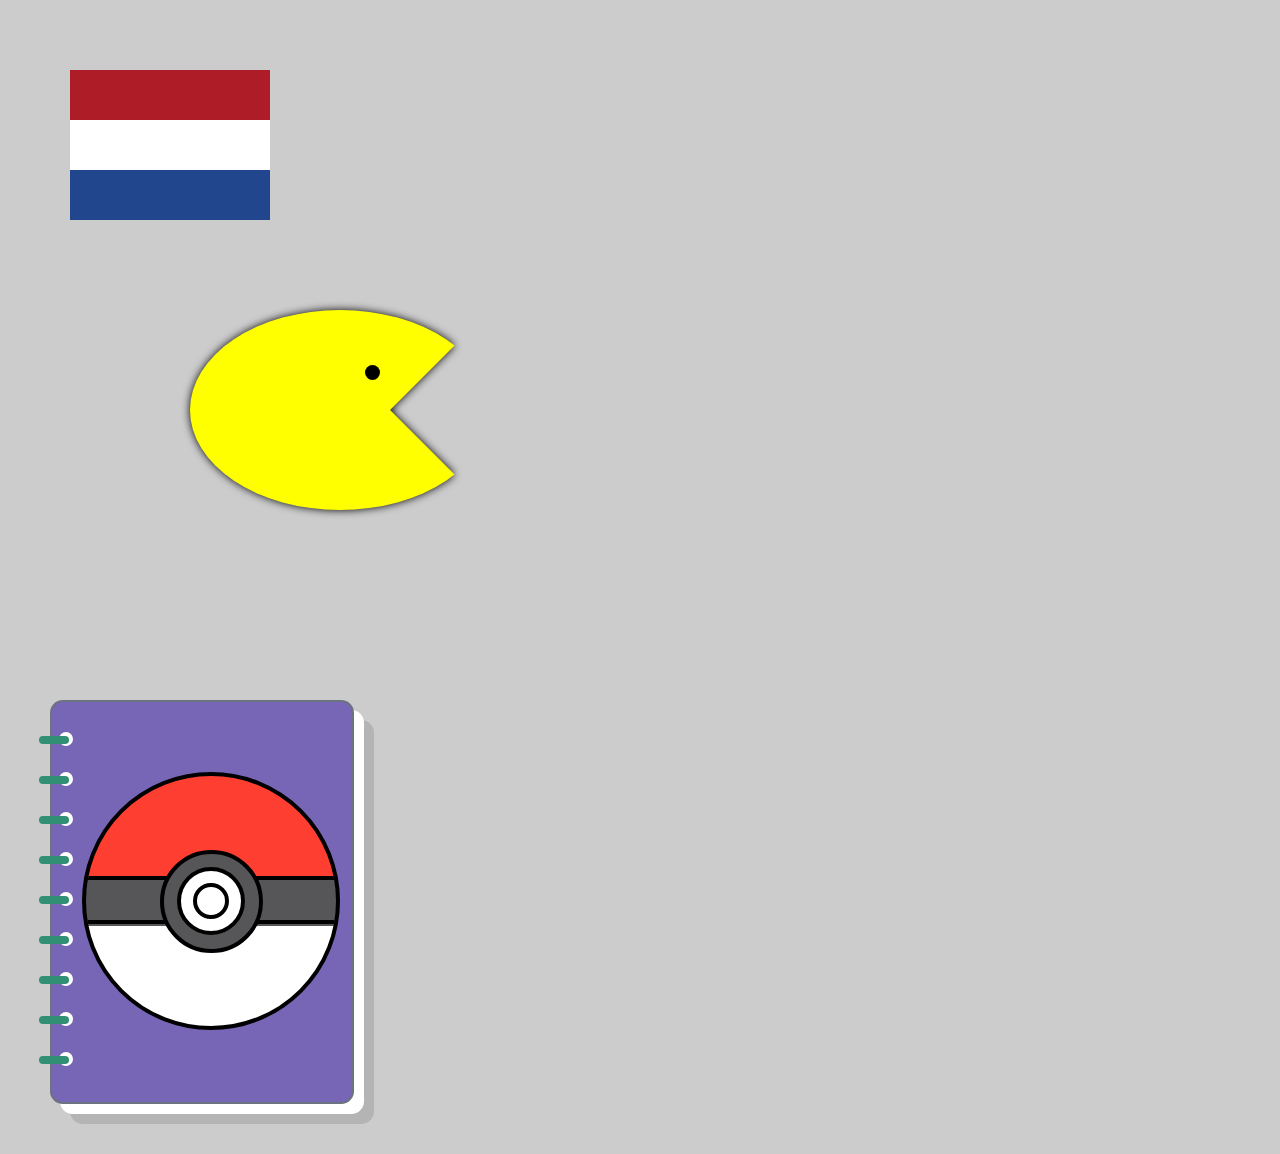
==== index.html @ 2cd79bb1 "i just added a flag pacman notebook pokeball" ====
<!DOCTYPE html>
<html lang="en">
<head>
  <meta charset="UTF-8">
  <meta name="viewport" content="width=device-width, initial-scale=1.0">
  <title>Holanda Bandera</title>
  <link rel="stylesheet" href="index.css">
</head>
<body>
  <div class="flag"></div>

  <div class="pacman">
    <div class="eye"></div>
  </div>

  <div class="notebook">
    <div class="circles">
      <div class="line"></div>
    </div>

    <div class="pokebola">
      <div class="pokebola-line"></div>
      <div class="pokebola-circles">
      </div>
    </div>

    <div class="mushroom">
      <div class="mushroom-head"></div>
      <div class="mushroom-face">
        <div class="mushroom-eye"></div>
      </div>
    </div>

  </div>
</body>
</html>
---- index.css ----
body{
  margin: 0;
  box-sizing: border-box;
  background-color: #ccc;
}

/* NETHERLANDS FLAG */

.flag{
  width: 200px;
  height: 50px;
  background-color: #ae1c28;
  margin: 70px;
  box-shadow: 0 50px #fff, 0 100px #21468e;
}

/* PACMAN */

.pacman{
  position: relative;
  margin: 190px;
  width: 100px;
  border-top: 100px solid yellow;
  border-right: 100px solid transparent;
  border-bottom: 100px solid yellow;
  border-left: 100px solid yellow;
  border-radius: 50%;
  filter: drop-shadow(0 0 4px);
}

.pacman::before{
  content: "";
  position: absolute;
  width: 15px;
  height: 15px;
  background-color: black;
  border-radius: 50%;
  top: -45px;
  right: 10px;
}

/* NOTEBOOK */

.notebook{
  width: 300px;
  height: 400px;
  background-color: #7765b5;
  margin: 50px;
  border:2px solid rgb(107 114 128);
  border-radius: 0.8em;
  box-shadow: 10px 10px #fff,
              20px 20px rgba(0, 0, 0, 0.116);
  position: relative;
}

.circles{
  position: absolute;
  top: 30px;
  left: 7px;
  width: 14px;
  height: 14px;
  background-color: #fff;
  border-radius: 50%;
  box-shadow: 0 40px, 0 80px, 0 120px, 0 160px, 0 200px, 0 240px, 0 280px, 0 320px;
  color: #fff;
}

.line{
  position: absolute;
  top: 4px;
  left: -20px;
  width: 30px;
  height: 8px;
  background-color: #319073;
  border-radius: 0.8em;
  box-shadow: 0 40px, 0 80px, 0 120px, 0 160px, 0 200px, 0 240px, 0 280px, 0 320px;
  color: #319073;
}

/* POKEBOLA */

.pokebola{
  display: flex;
  position: relative;
  width: 250px;
  height: 250px;
  border: 4px solid #000;
  border-radius: 50%;
  margin: 70px auto;
  background-image: linear-gradient(#ff3e32 40%, #565658 40%, #565658 60%, #fff 60%);
  overflow: hidden;
  margin-left: 30px;
}

.pokebola-line{
  position: absolute;
  width: 100%;
  height: 4px;
  background-color: #000;
  top: 40%;
  box-shadow: 0 44px;
}

.pokebola-circles{
  margin: auto;
  width: 95px;
  height: 95px;
  border: 4px solid;
  border-radius: 50%;
  background-color: #565658;
  z-index: 10;
  display: grid;
  place-items: center;
}

.pokebola-circles::before{
  width: 60px;
  height: 60px;
}
.pokebola-circles::after{
  width: 28px;
  height: 28px;
}

.pokebola-circles::after,.pokebola-circles::before{
  content: "";
  background-color: #fff;
  grid-column: 1/2;
  grid-row: 1/2;
  border-radius: 50%;
  border: inherit;
}

/* HONGO MARIO */

.mushroom{

}

.mushroom-head{

}

.mushroom-face{

}

.mushroom-eye{
  
}
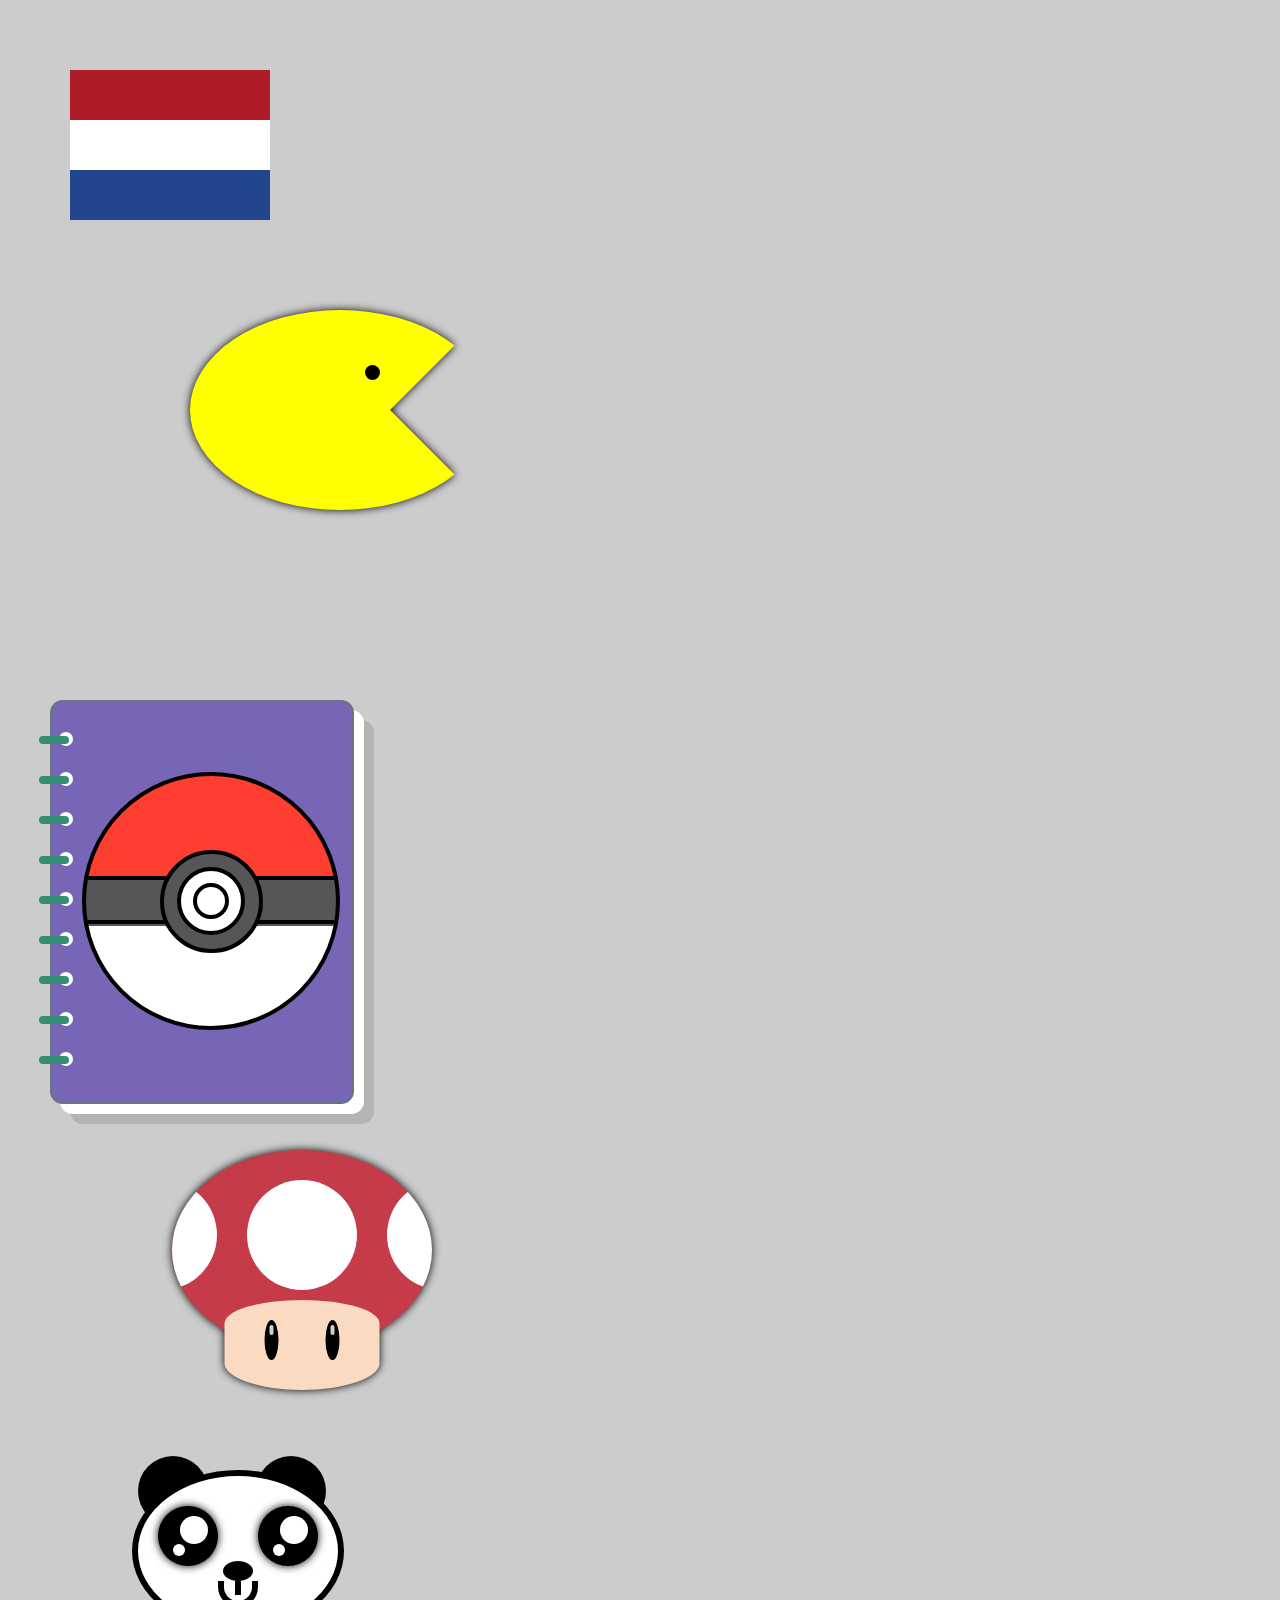
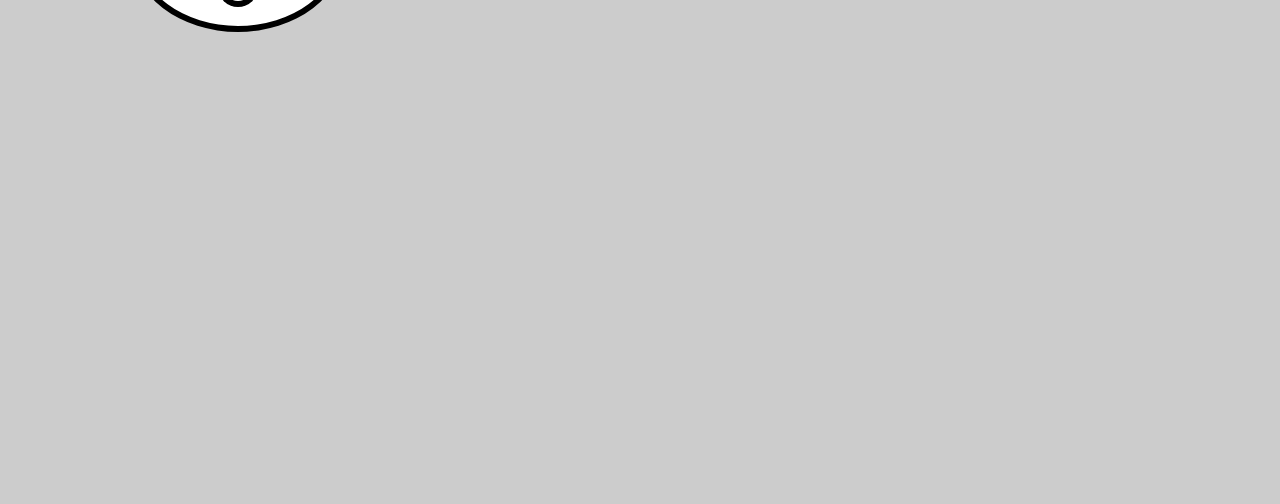
==== commit 7e21d710: "Adding panda" ====
--- a/index.html
+++ b/index.html
@@ -31,6 +31,20 @@
       </div>
     </div>
 
+    <div class="panda">
+      <div class="ears"></div>
+
+      <div class="left-eye">
+        <div class="pupils"></div>
+      </div>
+      <div class="left-eye right-eye">
+        <div class="pupils"></div>
+      </div>
+
+      <div class="nose"></div>
+    </div>
+
+
   </div>
 </body>
 </html>--- a/index.css
+++ b/index.css
@@ -2,6 +2,7 @@
   margin: 0;
   box-sizing: border-box;
   background-color: #ccc;
+  margin-bottom: 1000px;
 }
 
 /* NETHERLANDS FLAG */
@@ -134,17 +135,161 @@
 /* HONGO MARIO */
 
 .mushroom{
-
+  margin: 120px;
+  /* background-color: #000; */
+  width: max-content;
+  position: relative;
+  filter: drop-shadow(0 0 4px);
 }
 
 .mushroom-head{
-
+  width: 260px;
+  height: 200px;
+  background-color: #c53b4a;
+  border-radius: 50%;
+  /* box-shadow: 0 0 4px; */
+  overflow: hidden;
+  position: relative;
+}
+
+.mushroom-head::before{
+  content: "";
+  position: absolute;
+  left: 50%;
+  transform: translateX(-50%);
+  top: 30px;
+  width: 110px;
+  height: 110px;
+  border-radius: 50%;
+  background-color: #fff;
+  box-shadow: 140px 0, -140px 0;
+  color: #fff;
 }
 
 .mushroom-face{
-
+  position: absolute;
+  background-color: #fadac1;
+  width: 155px;
+  height: 90px;
+  bottom: -40px;
+  left: 50%;
+  transform: translateX(-50%);
+  border-radius: 50% 50% 50% 50% / 26% 26% 30% 30%;
 }
 
 .mushroom-eye{
-  
+  background-color: #000;
+  border-radius: 50%;
+  width: 14px;
+  height: 40px;
+  position: absolute;
+  top: 20px;
+  left: 40px;
+  box-shadow: 61px 0;
+}
+
+.mushroom-eye::before{
+  content: "";
+  position: absolute;
+  left: 5px;
+  top: 5px;
+  width: 4px;
+  height: 10px;
+  background-color: #d2cfc6;
+  border-radius: 30px;
+  box-shadow: 61px 0 #d2cfc6;
+}
+
+/* PANDA */
+
+.panda{
+  margin: 80px;
+  width: 200px;
+  height: 150px;
+  border: 6px solid;
+  border-radius: 50%;
+  background-color: #fff;
+  position: relative;
+  display: flex;
+  align-items: center;
+  justify-content: center;
+}
+
+.ears{
+  position: absolute;
+  width: 70px;
+  height: 70px;
+  background-color: #000;
+  border-radius: 50%;
+  top: -20px;
+  left: 0;
+  box-shadow: 118px 0;
+  z-index: -1;
+}
+.left-eye{
+  position: absolute;
+  width: 60px;
+  height: 60px;
+  background-color: #000;
+  border-radius: 50%;
+  top: 30px;
+  left: 20px;
+  filter: drop-shadow(0 0 4px);
+}
+.pupils{
+  width: 28px;
+  height: 28px;
+  background-color: #fff;
+  border-radius: 50%;
+  position: absolute;
+  top: 10px;
+  right: 10px;
+  box-shadow: -15px 20px 0 -8px #fff;
+}
+
+.right-eye{
+  left: unset;
+  right: 20px;
+}
+
+/* .right-eye{
+  position: absolute;
+  width: 60px;
+  height: 60px;
+  background-color: #000;
+  border-radius: 50%;
+  top: 30px;
+  left: 120px;
+} */
+
+.nose{
+  width: 30px;
+  height: 20px;
+  background-color: #000;
+  border-radius: 50%;
+  position: relative;
+  top: 20px;
+}
+
+.nose::before{
+  content: "";
+  position: absolute;
+  width: 6px;
+  height: 14px;
+  background-color: #000;
+  top: 20px;
+  left: 12px;
+}
+
+.nose::after{
+  content: "";
+  position: absolute;
+  width: 28px;
+  height: 20px;
+  border: 6px solid #000;
+  top: 20px;
+  left: -5px;
+  border-bottom-left-radius: 60px;
+  border-bottom-right-radius: 60px;
+  border-top: 0;
 }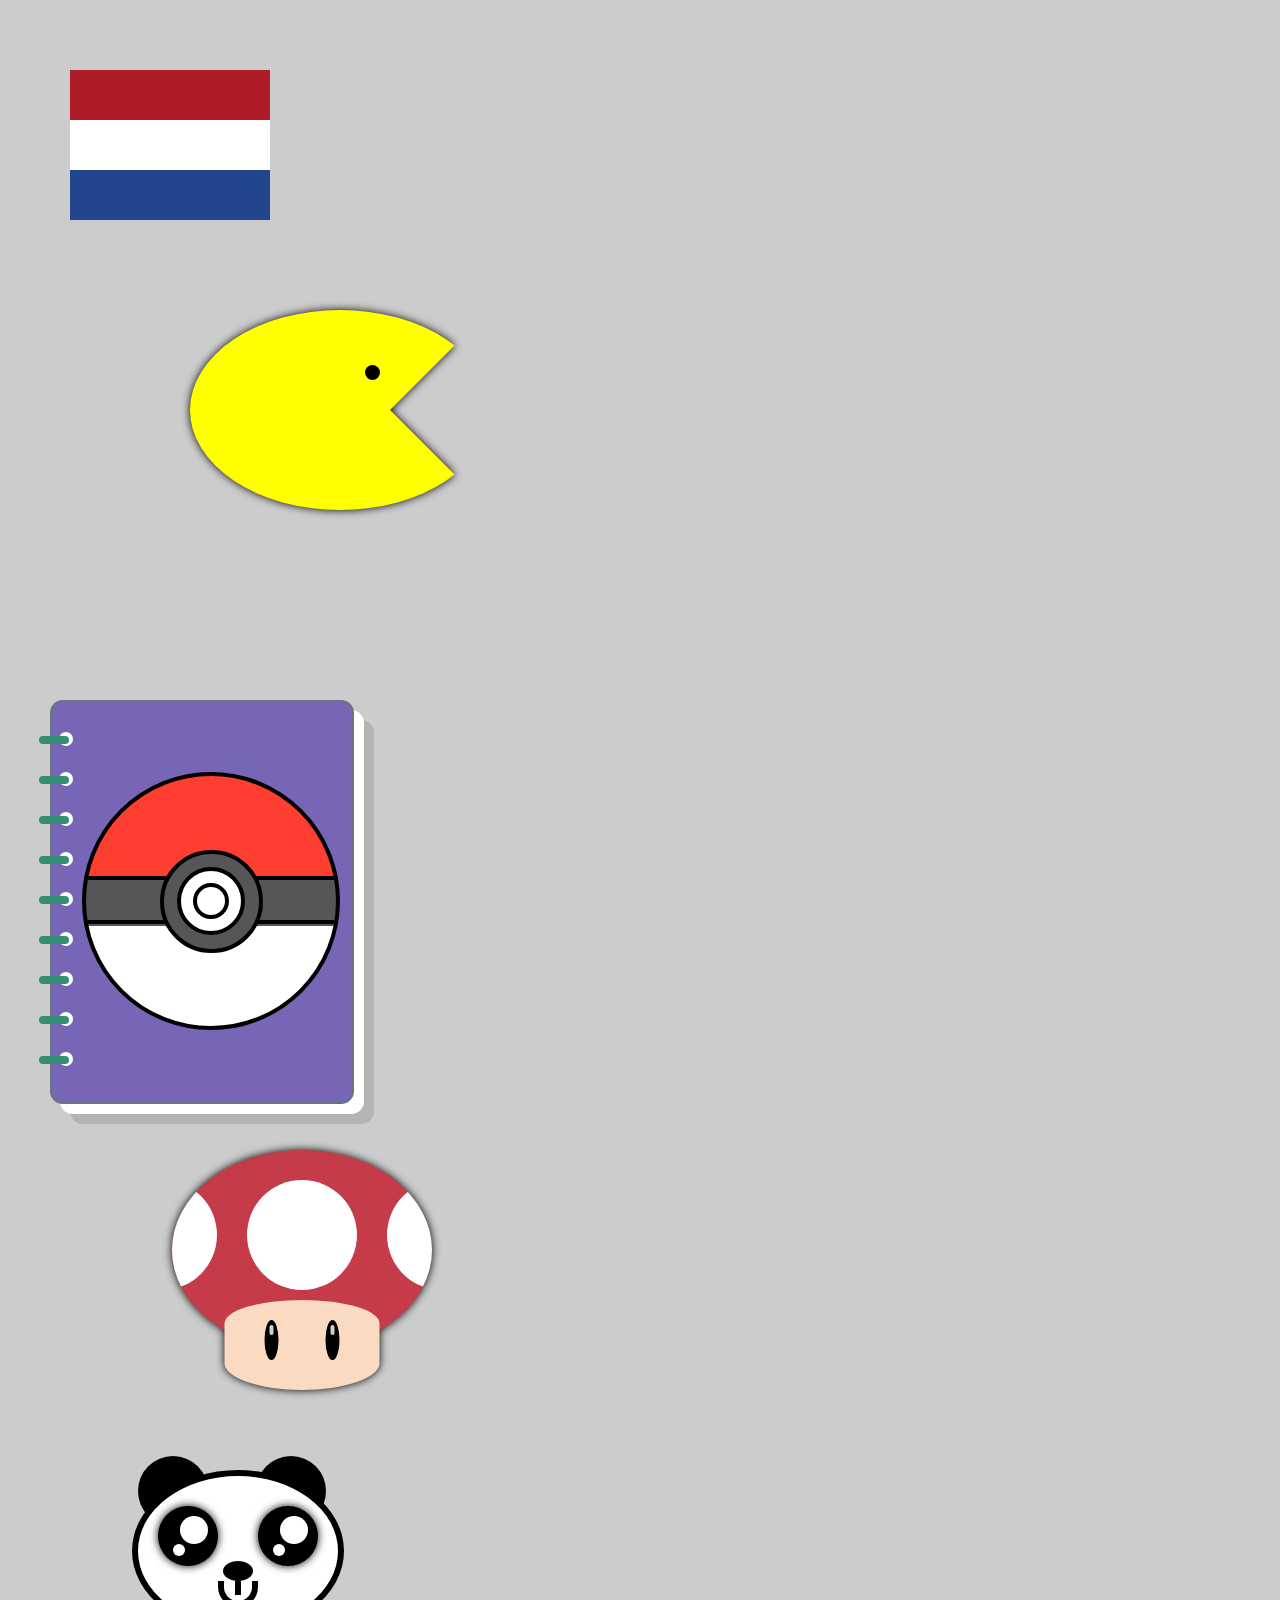
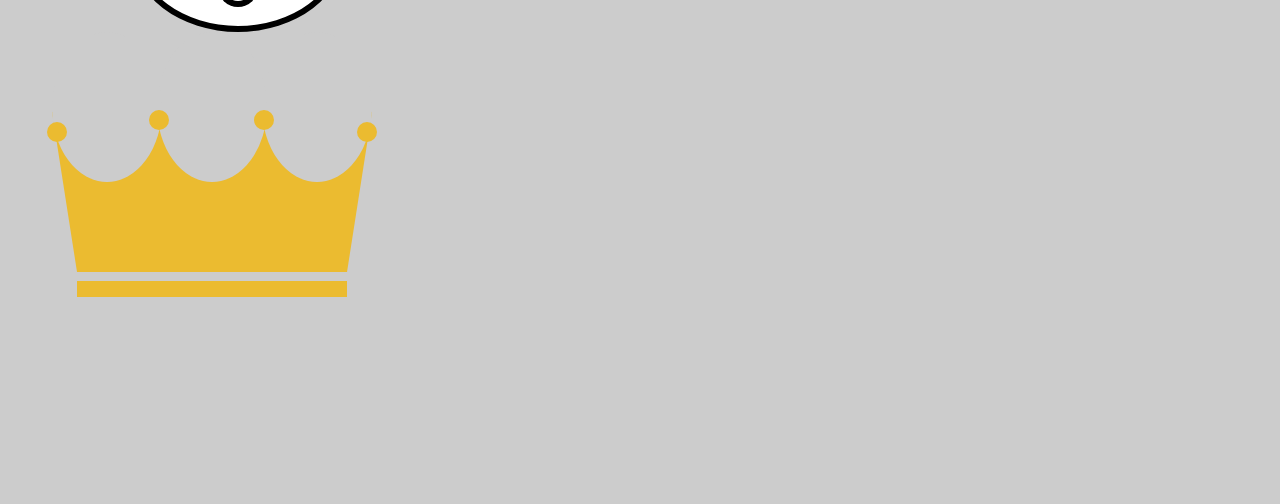
==== commit 7b76d7f1: "Adding a crown" ====
--- a/index.html
+++ b/index.html
@@ -44,6 +44,15 @@
       <div class="nose"></div>
     </div>
 
+    <div class="crown">
+      <div class="spikes"></div>
+      <div class="base"></div>
+      <div class="crown-circles"></div>
+    </div>
+
+
+
+
 
   </div>
 </body>
--- a/index.css
+++ b/index.css
@@ -292,4 +292,46 @@
   border-bottom-left-radius: 60px;
   border-bottom-right-radius: 60px;
   border-top: 0;
+}
+
+/* CROWN */
+
+.crown{
+  position: relative;
+  width: 270px;
+  border-top: 160px solid #ebbb30;
+  border-left: 25px solid transparent;
+  border-right: 25px solid transparent;
+}
+
+.spikes{
+  position: absolute;
+  top: -240px;
+  left: -25px;
+  width: 110px;
+  height: 150px;
+  background-color: #ccc;
+  border-radius: 50%;
+  box-shadow: 105px 0, 210px 0;
+  color: #ccc;
+}
+
+.base{
+  position: absolute;
+  width: 100%;
+  height: 1rem;
+  background-color: #ebbb30;
+  bottom: -25px;
+}
+
+.crown-circles{
+  position: absolute;
+  width: 20px;
+  height: 20px;
+  background-color: #ebbb30;
+  border-radius: 50%;
+  top: -150px;
+  left: -30px;
+  box-shadow: 102px -12px, 207px -12px, 310px 0;
+  color: #ebbb30;
 }